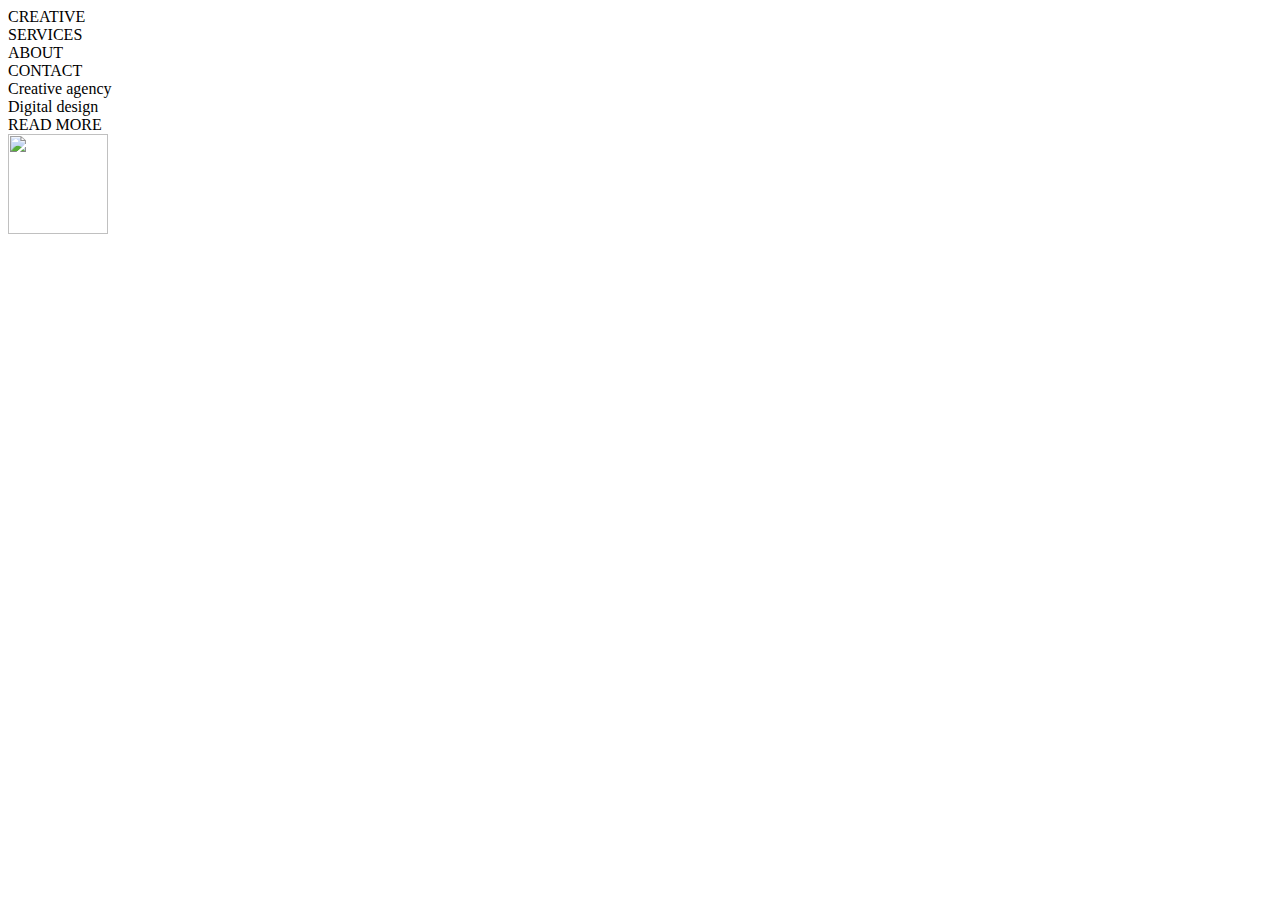
==== Creative Agency Digital Design/index.html @ 55254472 "Part one Almost Done" ====
<!DOCTYPE html>
<html lang="en">
<head>
    <meta charset="UTF-8">
    <meta name="viewport" content="width=device-width, initial-scale=1.0">
    <title>Creative Agency Digital Design</title>
    <link rel="stylesheet" type="text/css" href="fonts/fonts.css" />
    <link href="https://fonts.googleapis.com/css2?family=Montserrat&display=swap" rel="stylesheet">
    <link rel="stylesheet" type="text/css" href="css/style.css">
</head>
<body>
    <div class="main-container-1">
        <div class="main-nav">
            <div class="nav-logo">
                CREATIVE
            </div>
    
            <div class="nav-bar">
                <li class="nav-link">SERVICES</li>
                <li class="nav-link">ABOUT</li>
                <li class="nav-link">CONTACT</li>
            </div>
        </div>

        <div class="main-container-1-section">
            <div class="main-container-1-section-left">
                <div class="creative-agency">
                    Creative agency
                </div>
                <div class="digital-design">
                    Digital design
                </div>
                <div class="bg">
                    <div class="read-more">
                        READ MORE
                    </div>
                </div>
            </div>

            <div class="main-container-1-section-right">
                <img src="images/hero.jpg" alt="" style="width: 100px; height: 100px;">
            </div>
        </div> 
    </div>
</body>
</html>
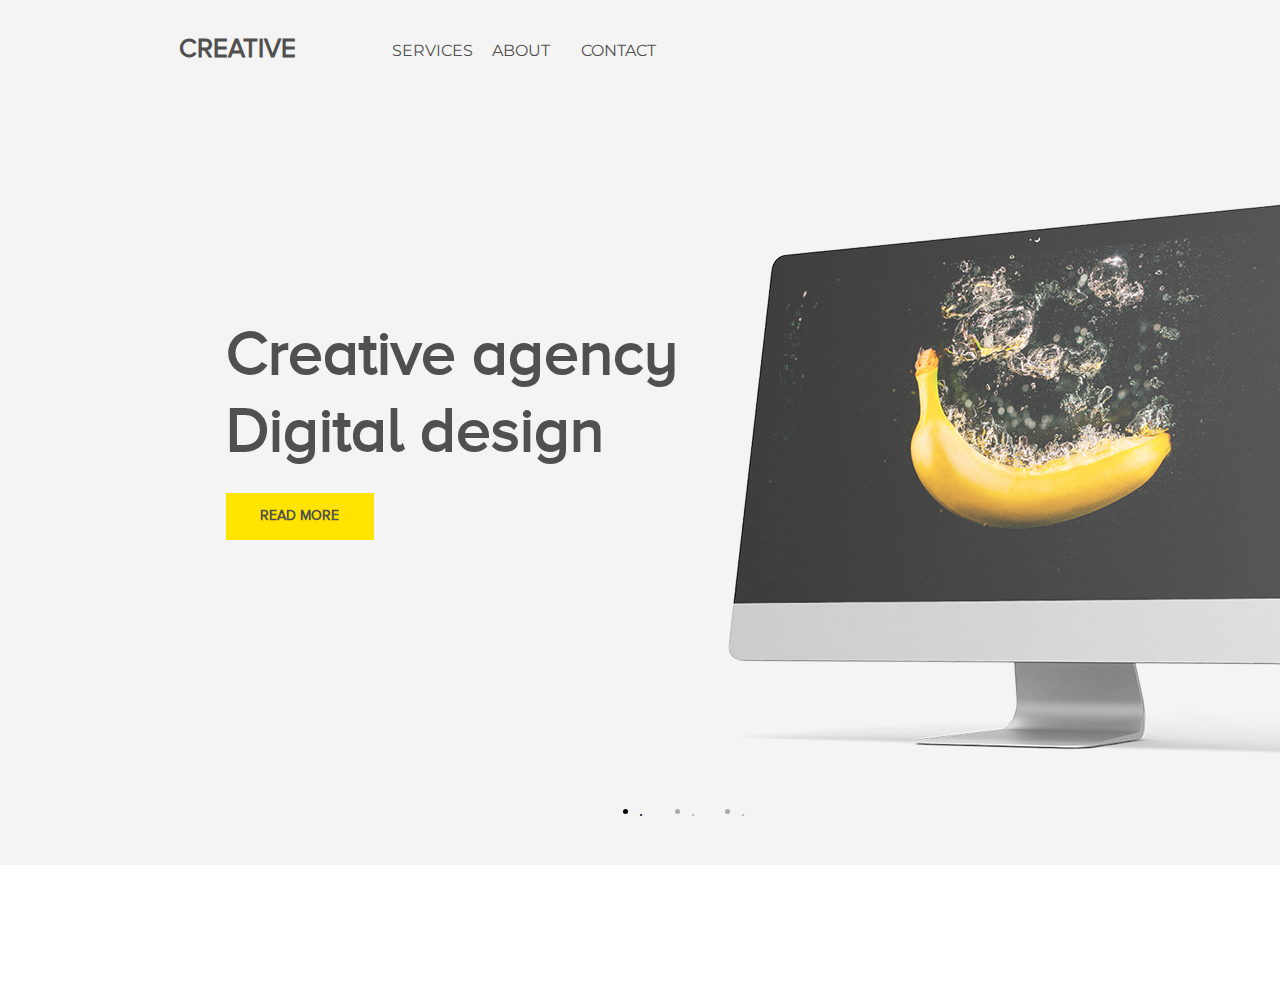
==== commit a09f217f: "Part one complete" ====
--- a/Creative Agency Digital Design/index.html
+++ b/Creative Agency Digital Design/index.html
@@ -35,10 +35,11 @@
                         READ MORE
                     </div>
                 </div>
-            </div>
-
-            <div class="main-container-1-section-right">
-                <img src="images/hero.jpg" alt="" style="width: 100px; height: 100px;">
+                <div class="dots">
+                    <li class="dot-orig">.</li>
+                    <li class="dot-2">.</li>
+                    <li class="dot-3">.</li>
+                </div>
             </div>
         </div> 
     </div>
--- a/Creative Agency Digital Design/fonts/fonts.css
+++ b/Creative Agency Digital Design/fonts/fonts.css
@@ -0,0 +1,88 @@
+/** Proxima Nova **/
+
+
+
+@font-face {
+    font-family: 'proxima_nova_altblack';
+    src: url('Mark Simonson - Proxima Nova Alt Black-webfont.eot');
+    src: url('Mark Simonson - Proxima Nova Alt Black-webfont.eot?#iefix') format('embedded-opentype'),
+         url('Mark Simonson - Proxima Nova Alt Black-webfont.woff2') format('woff2'),
+         url('Mark Simonson - Proxima Nova Alt Black-webfont.woff') format('woff'),
+         url('Mark Simonson - Proxima Nova Alt Black-webfont.ttf') format('truetype'),
+         url('Mark Simonson - Proxima Nova Alt Black-webfont.svg#proxima_nova_altblack') format('svg');
+    font-weight: normal;
+    font-style: normal;
+
+}
+
+@font-face {
+    font-family: 'proxima_nova_altbold';
+    src: url('Mark Simonson - Proxima Nova Alt Bold-webfont.eot');
+    src: url('Mark Simonson - Proxima Nova Alt Bold-webfont.eot?#iefix') format('embedded-opentype'),
+         url('Mark Simonson - Proxima Nova Alt Bold-webfont.woff2') format('woff2'),
+         url('Mark Simonson - Proxima Nova Alt Bold-webfont.woff') format('woff'),
+         url('Mark Simonson - Proxima Nova Alt Bold-webfont.ttf') format('truetype'),
+         url('Mark Simonson - Proxima Nova Alt Bold-webfont.svg#proxima_nova_altbold') format('svg');
+    font-weight: normal;
+    font-style: normal;
+
+}
+
+@font-face {
+    font-family: 'Proxima Nova';
+    src: url('Mark Simonson - Proxima Nova Alt Regular-webfont.eot');
+    src: url('Mark Simonson - Proxima Nova Alt Regular-webfont.eot?#iefix') format('embedded-opentype'),
+         url('Mark Simonson - Proxima Nova Alt Regular-webfont.woff2') format('woff2'),
+         url('Mark Simonson - Proxima Nova Alt Regular-webfont.woff') format('woff'),
+         url('Mark Simonson - Proxima Nova Alt Regular-webfont.ttf') format('truetype'),
+         url('Mark Simonson - Proxima Nova Alt Regular-webfont.svg#proxima_nova_altregular') format('svg');
+    font-weight: normal;
+    font-style: normal;
+
+}
+
+/* Generated by Font Squirrel (http://www.fontsquirrel.com) on April 4, 2015 */
+
+
+
+@font-face {
+    font-family: 'proxima_nova_scosfthin';
+    src: url('Mark Simonson - Proxima Nova ScOsf Thin-webfont.eot');
+    src: url('Mark Simonson - Proxima Nova ScOsf Thin-webfont.eot?#iefix') format('embedded-opentype'),
+         url('Mark Simonson - Proxima Nova ScOsf Thin-webfont.woff2') format('woff2'),
+         url('Mark Simonson - Proxima Nova ScOsf Thin-webfont.woff') format('woff'),
+         url('Mark Simonson - Proxima Nova ScOsf Thin-webfont.ttf') format('truetype'),
+         url('Mark Simonson - Proxima Nova ScOsf Thin-webfont.svg#proxima_nova_scosfthin') format('svg');
+    font-weight: normal;
+    font-style: normal;
+
+}
+
+
+
+
+@font-face {
+    font-family: 'proxima_nova_ltsemibold';
+    src: url('Mark Simonson - Proxima Nova Semibold-webfont.eot');
+    src: url('Mark Simonson - Proxima Nova Semibold-webfont.eot?#iefix') format('embedded-opentype'),
+         url('Mark Simonson - Proxima Nova Semibold-webfont.woff2') format('woff2'),
+         url('Mark Simonson - Proxima Nova Semibold-webfont.woff') format('woff'),
+         url('Mark Simonson - Proxima Nova Semibold-webfont.ttf') format('truetype'),
+         url('Mark Simonson - Proxima Nova Semibold-webfont.svg#proxima_nova_ltsemibold') format('svg');
+    font-weight: normal;
+    font-style: normal;
+
+}
+
+@font-face {
+    font-family: 'proxima_nova_ltthin';
+    src: url('Mark Simonson - Proxima Nova Thin-webfont.eot');
+    src: url('Mark Simonson - Proxima Nova Thin-webfont.eot?#iefix') format('embedded-opentype'),
+         url('Mark Simonson - Proxima Nova Thin-webfont.woff2') format('woff2'),
+         url('Mark Simonson - Proxima Nova Thin-webfont.woff') format('woff'),
+         url('Mark Simonson - Proxima Nova Thin-webfont.ttf') format('truetype'),
+         url('Mark Simonson - Proxima Nova Thin-webfont.svg#proxima_nova_ltthin') format('svg');
+    font-weight: normal;
+    font-style: normal;
+
+}
--- a/Creative Agency Digital Design/css/style.css
+++ b/Creative Agency Digital Design/css/style.css
@@ -0,0 +1,148 @@
+* {
+  box-sizing: border-box;
+  margin: 0;
+  padding: 0;
+}
+
+.main-container-1 {
+  width: 100%;
+  height: 865px;
+  background-color: #f4f4f4;
+  margin: 0 0 118px;
+  padding: 34px 169px 48px 179px;
+  background-image: url(../images/hero.jpg);
+  background-repeat: no-repeat;
+}
+
+/* NAV-BAR CONTENT */
+.main-nav {
+  width: 100%;
+  height: 100px;
+  display: flex;
+}
+
+.nav-logo {
+  margin: 0 95px 146px 0;
+  font-size: 26px;
+  font-weight: bold;
+  font-stretch: normal;
+  font-style: normal;
+  line-height: 1.15;
+  letter-spacing: normal;
+  text-align: center;
+  color: #505050;
+  font-family: "Proxima Nova", Georgia, sans-serif;
+  font-weight: bold;
+}
+
+.nav-bar {
+  display: flex;
+  justify-content: space-between;
+  width: 20%;
+  list-style-type: none;
+}
+
+.nav-link {
+  width: 69px;
+  height: 10px;
+  margin: 0 30px 150px 1px;
+  font-size: 16px;
+  font-weight: normal;
+  font-stretch: normal;
+  font-style: normal;
+  line-height: 2.14;
+  letter-spacing: normal;
+  text-align: left;
+  color: #505050;
+  font-family: "Montserrat", sans-serif;
+}
+/* MAIN-SECTION-1-PART-2 */
+.main-container-1-section {
+  width: 100%;
+  height: 500px;
+  display: flex;
+  justify-content: space-between;
+}
+
+.main-container-1-section-left {
+  margin-top: 3%;
+  display: flex;
+  flex-direction: column;
+  justify-content: center;
+  width: 550px;
+  height: 500px;
+  margin-left: 5%;
+}
+
+.creative-agency {
+  font-family: "Proxima Nova", Georgia, sans-serif;
+  font-size: 62px;
+  font-weight: bold;
+  font-stretch: normal;
+  font-style: normal;
+  line-height: 0.48;
+  letter-spacing: normal;
+  text-align: left;
+  color: #505050;
+  margin-top: 10%;
+}
+
+.digital-design {
+  font-family: "Proxima Nova", Georgia, sans-serif;
+  font-size: 62px;
+  font-weight: bold;
+  font-stretch: normal;
+  font-style: normal;
+  line-height: 2;
+  letter-spacing: normal;
+  text-align: left;
+  color: #505050;
+}
+
+.bg {
+  width: 148px;
+  height: 47px;
+  background-color: #ffe400;
+  display: flex;
+  align-items: center;
+  justify-content: center;
+}
+
+.read-more {
+  font-family: "Proxima Nova", Georgia, sans-serif;
+  font-size: 14px;
+  font-weight: bold;
+  font-stretch: normal;
+  font-style: normal;
+  line-height: 2.14;
+  letter-spacing: normal;
+  text-align: left;
+  color: #505050;
+}
+
+.dots {
+  margin: auto;
+  position: absolute;
+  bottom: 10%;
+  left: 45%;
+  display: flex;
+}
+.dot-orig {
+  width: 8px;
+  height: 8px;
+  margin: 54px 22px 0 63px;
+}
+
+.dot-2 {
+  width: 8px;
+  height: 8px;
+  margin: 54px 21px 0 22px;
+  opacity: 0.3;
+}
+
+.dot-3 {
+  width: 8px;
+  height: 8px;
+  margin: 54px 598px 0 21px;
+  opacity: 0.3;
+}
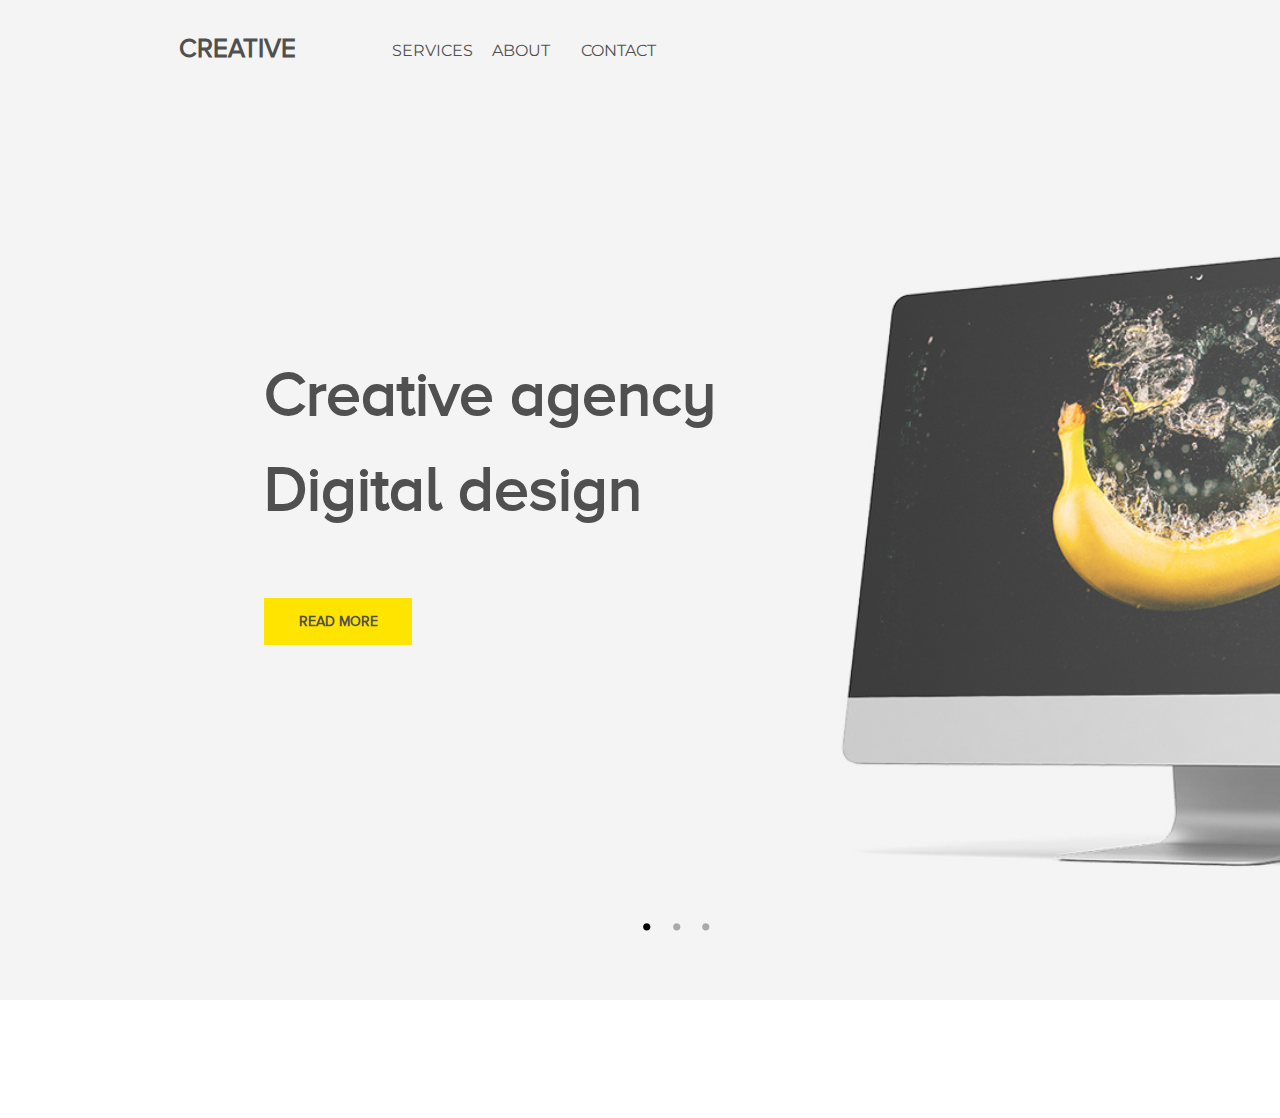
==== commit 5962f8ef: "Part One Final" ====
--- a/Creative Agency Digital Design/index.html
+++ b/Creative Agency Digital Design/index.html
@@ -43,5 +43,8 @@
             </div>
         </div> 
     </div>
+    <div class="container-2">
+
+    </div>
 </body>
 </html>--- a/Creative Agency Digital Design/css/style.css
+++ b/Creative Agency Digital Design/css/style.css
@@ -6,12 +6,12 @@
 
 .main-container-1 {
   width: 100%;
-  height: 865px;
-  background-color: #f4f4f4;
+  height: 1000px;
   margin: 0 0 118px;
   padding: 34px 169px 48px 179px;
   background-image: url(../images/hero.jpg);
   background-repeat: no-repeat;
+  background-size: cover;
 }
 
 /* NAV-BAR CONTENT */
@@ -65,43 +65,45 @@
 }
 
 .main-container-1-section-left {
-  margin-top: 3%;
   display: flex;
   flex-direction: column;
   justify-content: center;
   width: 550px;
   height: 500px;
-  margin-left: 5%;
+  margin-left: 2%;
+  margin-top: 8%;
 }
 
 .creative-agency {
+  margin: 317px 25px 13px 66px;
   font-family: "Proxima Nova", Georgia, sans-serif;
   font-size: 62px;
   font-weight: bold;
   font-stretch: normal;
   font-style: normal;
-  line-height: 0.48;
   letter-spacing: normal;
   text-align: left;
   color: #505050;
-  margin-top: 10%;
 }
 
 .digital-design {
+  margin: 13px 99px 37px 66px;
   font-family: "Proxima Nova", Georgia, sans-serif;
   font-size: 62px;
   font-weight: bold;
   font-stretch: normal;
   font-style: normal;
-  line-height: 2;
   letter-spacing: normal;
   text-align: left;
   color: #505050;
 }
 
 .bg {
+  cursor: pointer;
   width: 148px;
   height: 47px;
+  margin: 37px 1px 230px 66px;
+  padding: 19px 34px 18px 35px;
   background-color: #ffe400;
   display: flex;
   align-items: center;
@@ -114,7 +116,6 @@
   font-weight: bold;
   font-stretch: normal;
   font-style: normal;
-  line-height: 2.14;
   letter-spacing: normal;
   text-align: left;
   color: #505050;
@@ -123,21 +124,24 @@
 .dots {
   margin: auto;
   position: absolute;
-  bottom: 10%;
+  bottom: 2%;
   left: 45%;
   display: flex;
+  list-style-type: none;
 }
 .dot-orig {
   width: 8px;
   height: 8px;
-  margin: 54px 22px 0 63px;
+  margin: 54px 0 0 63px;
+  font-size: 62px;
 }
 
 .dot-2 {
   width: 8px;
   height: 8px;
-  margin: 54px 21px 0 22px;
+  margin: 54px 0px 0 22px;
   opacity: 0.3;
+  font-size: 62px;
 }
 
 .dot-3 {
@@ -145,4 +149,6 @@
   height: 8px;
   margin: 54px 598px 0 21px;
   opacity: 0.3;
+  font-size: 62px;
 }
+/* SECTION PART 2 */
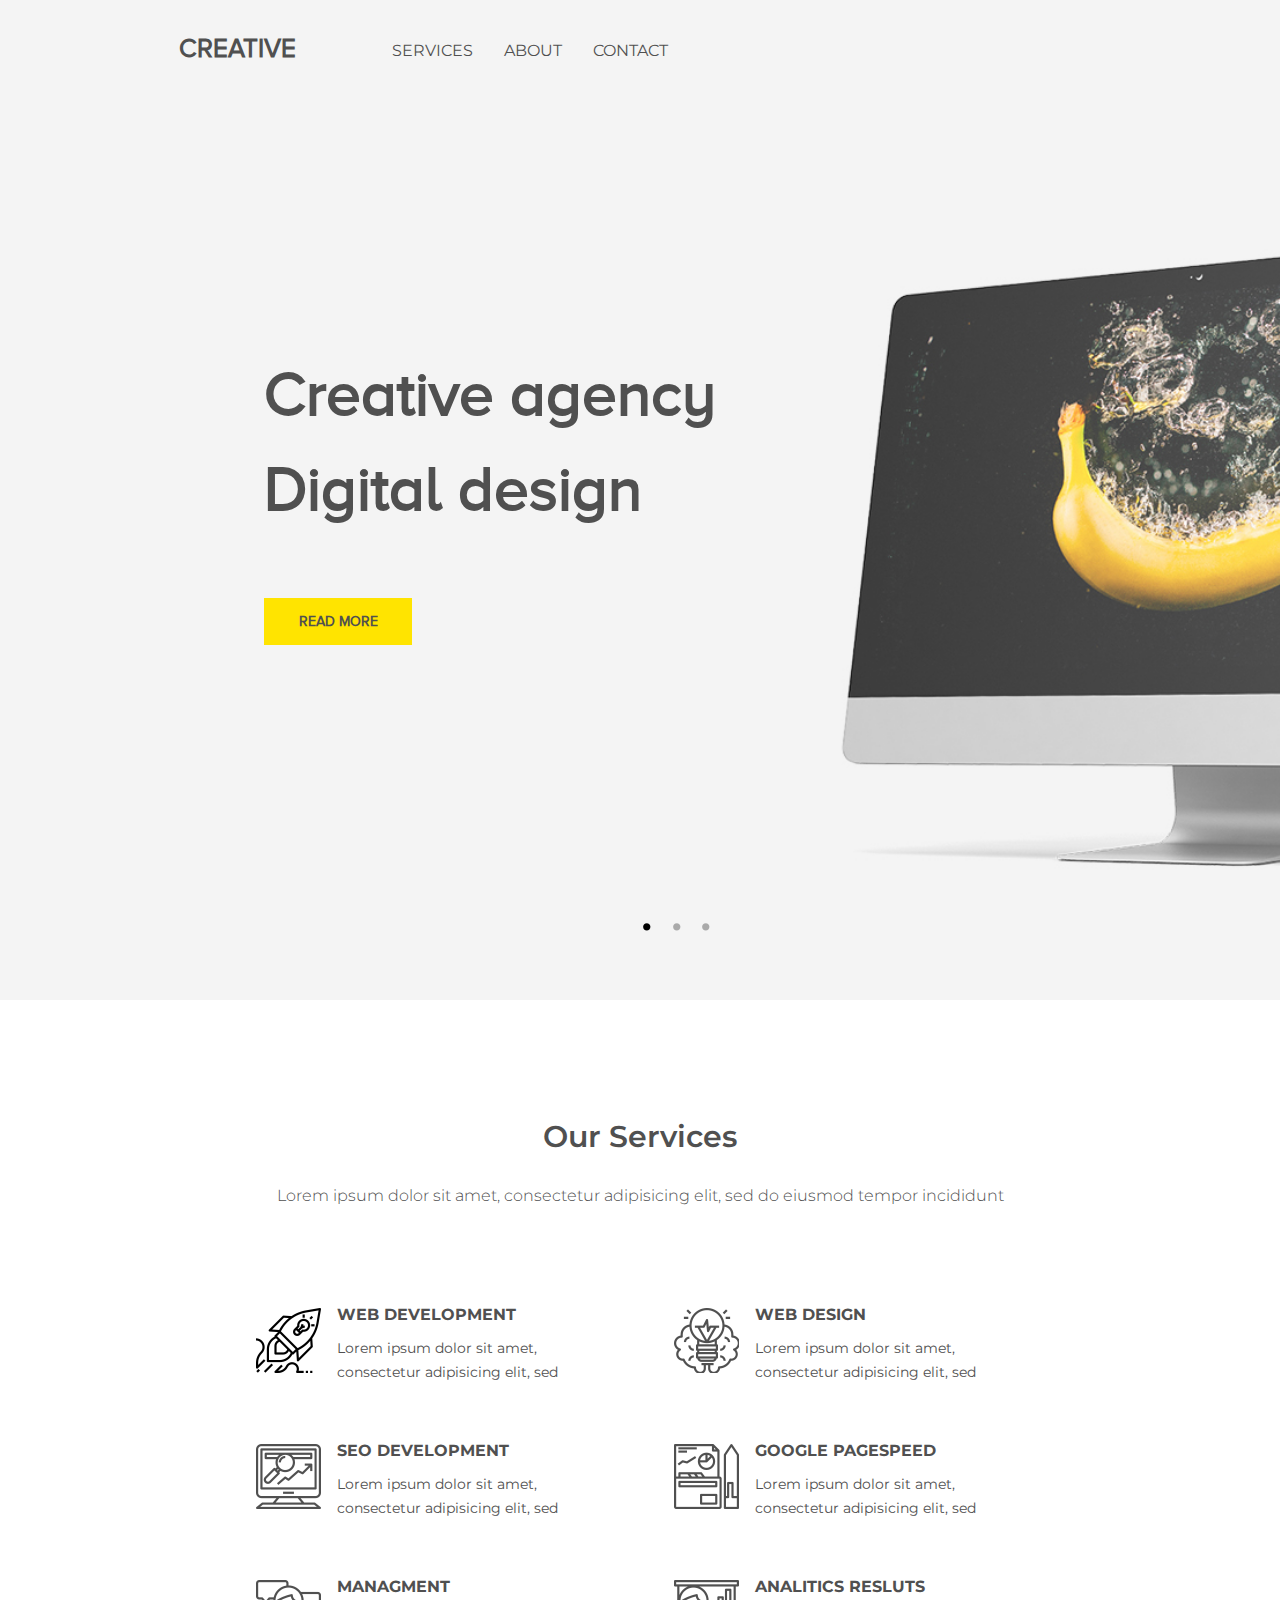
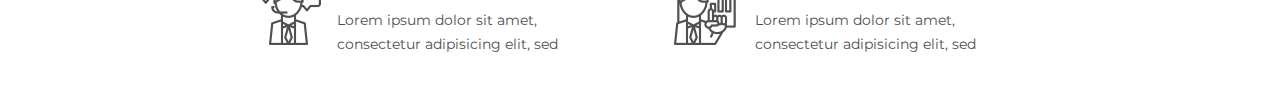
==== commit 01100eb1: "Services Completed" ====
--- a/Creative Agency Digital Design/index.html
+++ b/Creative Agency Digital Design/index.html
@@ -44,7 +44,69 @@
         </div> 
     </div>
     <div class="container-2">
+        <div class="container-2-header">
+            Our Services
+        </div>
+        <div class="container-2-header-content">
+            Lorem ipsum dolor sit amet, consectetur adipisicing elit, sed do eiusmod tempor incididunt
+        </div>
 
+        <div class="container-2-services">
+            <div class="container-2-services-icon">
+                <img src="images/shape1.png" alt="shape 1" class="shape">
+                <div class="main-header">
+                    WEB DEVELOPMENT
+                </div>
+                <div class="main-header-text">
+                    Lorem ipsum dolor sit amet, consectetur adipisicing elit, sed 
+                </div>
+            </div>
+            <div class="container-2-services-icon">
+                <img src="images/shape2.png" alt="shape 2" class="shape">
+                <div class="main-header">
+                    WEB DESIGN
+                </div>
+                <div class="main-header-text">
+                    Lorem ipsum dolor sit amet, consectetur adipisicing elit, sed 
+                </div>
+            </div>
+            <div class="container-2-services-icon">
+                <img src="images/shape3.png" alt="shape 3" class="shape">
+                <div class="main-header">
+                    SEO DEVELOPMENT
+                </div>
+                <div class="main-header-text">
+                    Lorem ipsum dolor sit amet, consectetur adipisicing elit, sed 
+                </div>
+            </div>
+            <div class="container-2-services-icon">
+                <img src="images/shape4.png" alt="shape 4" class="shape">
+                <div class="main-header">
+                    GOOGLE PAGESPEED
+                </div>
+                <div class="main-header-text">
+                    Lorem ipsum dolor sit amet, consectetur adipisicing elit, sed 
+                </div>
+            </div>
+            <div class="container-2-services-icon">
+                <img src="images/shape5.png" alt="shape 5" class="shape">
+                <div class="main-header">
+                    MANAGMENT
+                </div>
+                <div class="main-header-text">
+                    Lorem ipsum dolor sit amet, consectetur adipisicing elit, sed 
+                </div>
+            </div>
+            <div class="container-2-services-icon">
+                <img src="images/shape6.png" alt="shape 6" class="shape">
+                <div class="main-header">
+                    ANALITICS RESLUTS
+                </div>
+                <div class="main-header-text">
+                    Lorem ipsum dolor sit amet, consectetur adipisicing elit, sed 
+                </div>
+            </div>
+        </div>
     </div>
 </body>
 </html>--- a/Creative Agency Digital Design/css/style.css
+++ b/Creative Agency Digital Design/css/style.css
@@ -43,8 +43,6 @@
 }
 
 .nav-link {
-  width: 69px;
-  height: 10px;
   margin: 0 30px 150px 1px;
   font-size: 16px;
   font-weight: normal;
@@ -152,3 +150,78 @@
   font-size: 62px;
 }
 /* SECTION PART 2 */
+.container-2 {
+  width: 100%;
+  height: auto;
+}
+
+.container-2-header {
+  font-family: "Montserrat", sans-serif;
+  font-size: 30px;
+  font-weight: 600;
+  font-stretch: normal;
+  font-style: normal;
+  letter-spacing: normal;
+  text-align: center;
+  color: #505050;
+}
+
+.container-2-header-content {
+  margin: 29px 0 95px 0;
+  font-family: "Montserrat", sans-serif;
+  font-size: 16px;
+  font-weight: 300;
+  font-stretch: normal;
+  font-style: normal;
+  line-height: 1.5;
+  letter-spacing: normal;
+  text-align: center;
+  color: #505050;
+}
+
+.container-2-services {
+  width: 60%;
+  height: auto;
+  display: flex;
+  flex-wrap: wrap;
+  justify-content: space-between;
+  margin: auto;
+}
+
+.container-2-services-icon {
+  width: 350px;
+  height: auto;
+}
+
+.shape {
+  width: 65px;
+  height: 65px;
+  margin: 5px 16px 66px 0;
+  float: left;
+}
+
+.main-header {
+  margin: 0 50px 0 0;
+  font-family: "Montserrat", sans-serif;
+  font-size: 16px;
+  font-weight: bold;
+  font-stretch: normal;
+  font-style: normal;
+  line-height: 1.5;
+  letter-spacing: normal;
+  text-align: left;
+  color: #505050;
+}
+
+.main-header-text {
+  margin: 10px 0 0 0;
+  font-family: "Montserrat", sans-serif;
+  font-size: 14px;
+  font-weight: normal;
+  font-stretch: normal;
+  font-style: normal;
+  line-height: 1.71;
+  letter-spacing: normal;
+  text-align: left;
+  color: #505050;
+}
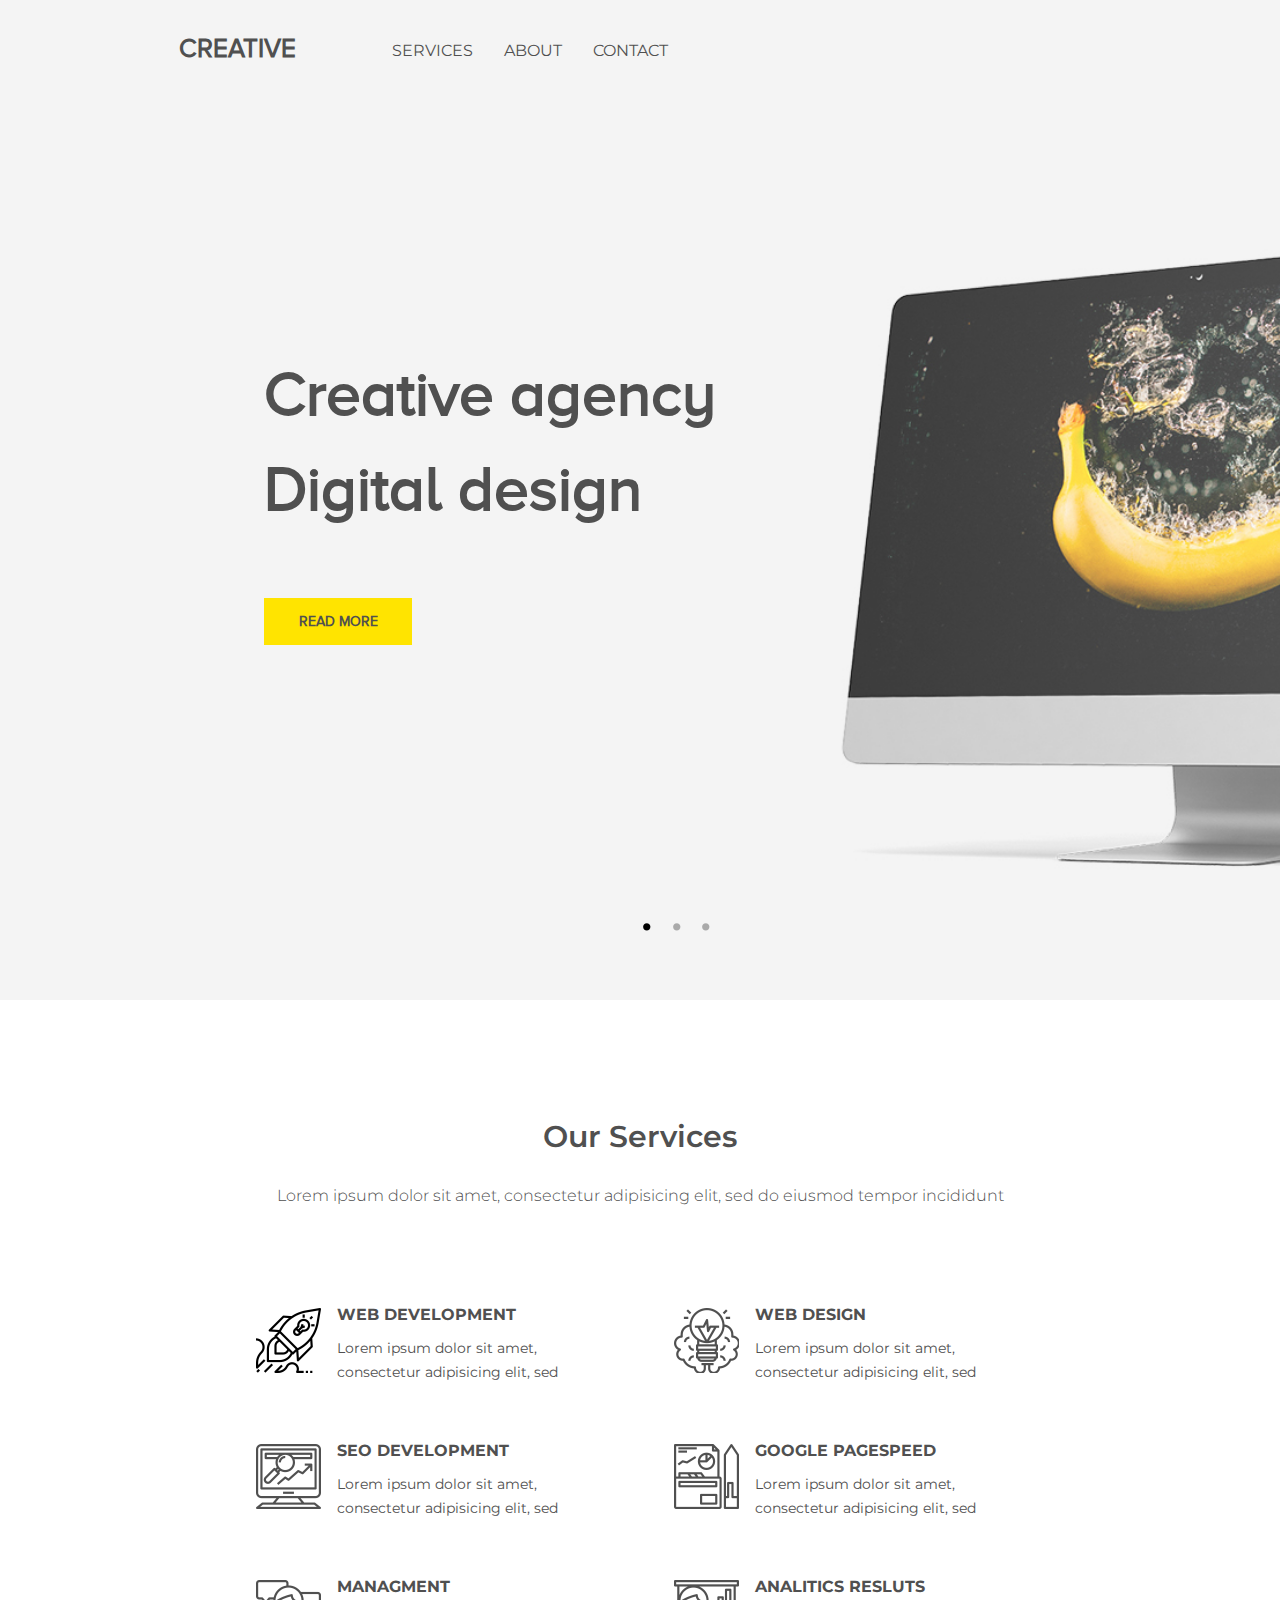
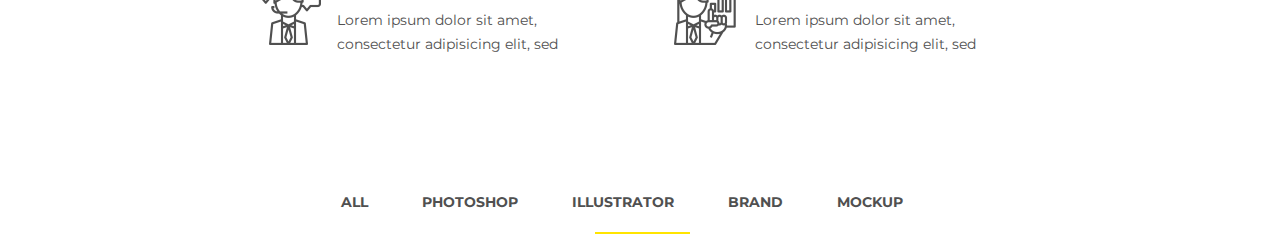
==== commit 35675a83: "Container 2 Border Added" ====
--- a/Creative Agency Digital Design/index.html
+++ b/Creative Agency Digital Design/index.html
@@ -107,6 +107,25 @@
                 </div>
             </div>
         </div>
+
+        <div class="container-2-items">
+            <div class="container-2-item">
+                ALL
+            </div>
+            <div class="container-2-item">
+                PHOTOSHOP
+            </div>
+            <div class="container-2-item">
+                ILLUSTRATOR
+            </div>
+            <div class="container-2-item">
+                BRAND
+            </div>
+            <div class="container-2-item">
+                MOCKUP
+            </div>
+        </div>
+        <div class="container-2-border"></div>
     </div>
 </body>
 </html>--- a/Creative Agency Digital Design/css/style.css
+++ b/Creative Agency Digital Design/css/style.css
@@ -225,3 +225,30 @@
   text-align: left;
   color: #505050;
 }
+
+.container-2-items {
+  width: 100%;
+  height: auto;
+  display: flex;
+  justify-content: center;
+}
+
+.container-2-item {
+  margin: 80px 45px 17px 9px;
+  font-family: "Montserrat", sans-serif;
+  font-size: 14px;
+  font-weight: bold;
+  font-stretch: normal;
+  font-style: normal;
+  line-height: 1.71;
+  letter-spacing: normal;
+  text-align: left;
+  color: #505050;
+}
+
+.container-2-border {
+  width: 95px;
+  height: 2px;
+  background-color: #ffe400;
+  margin-left: 46.5%;
+}
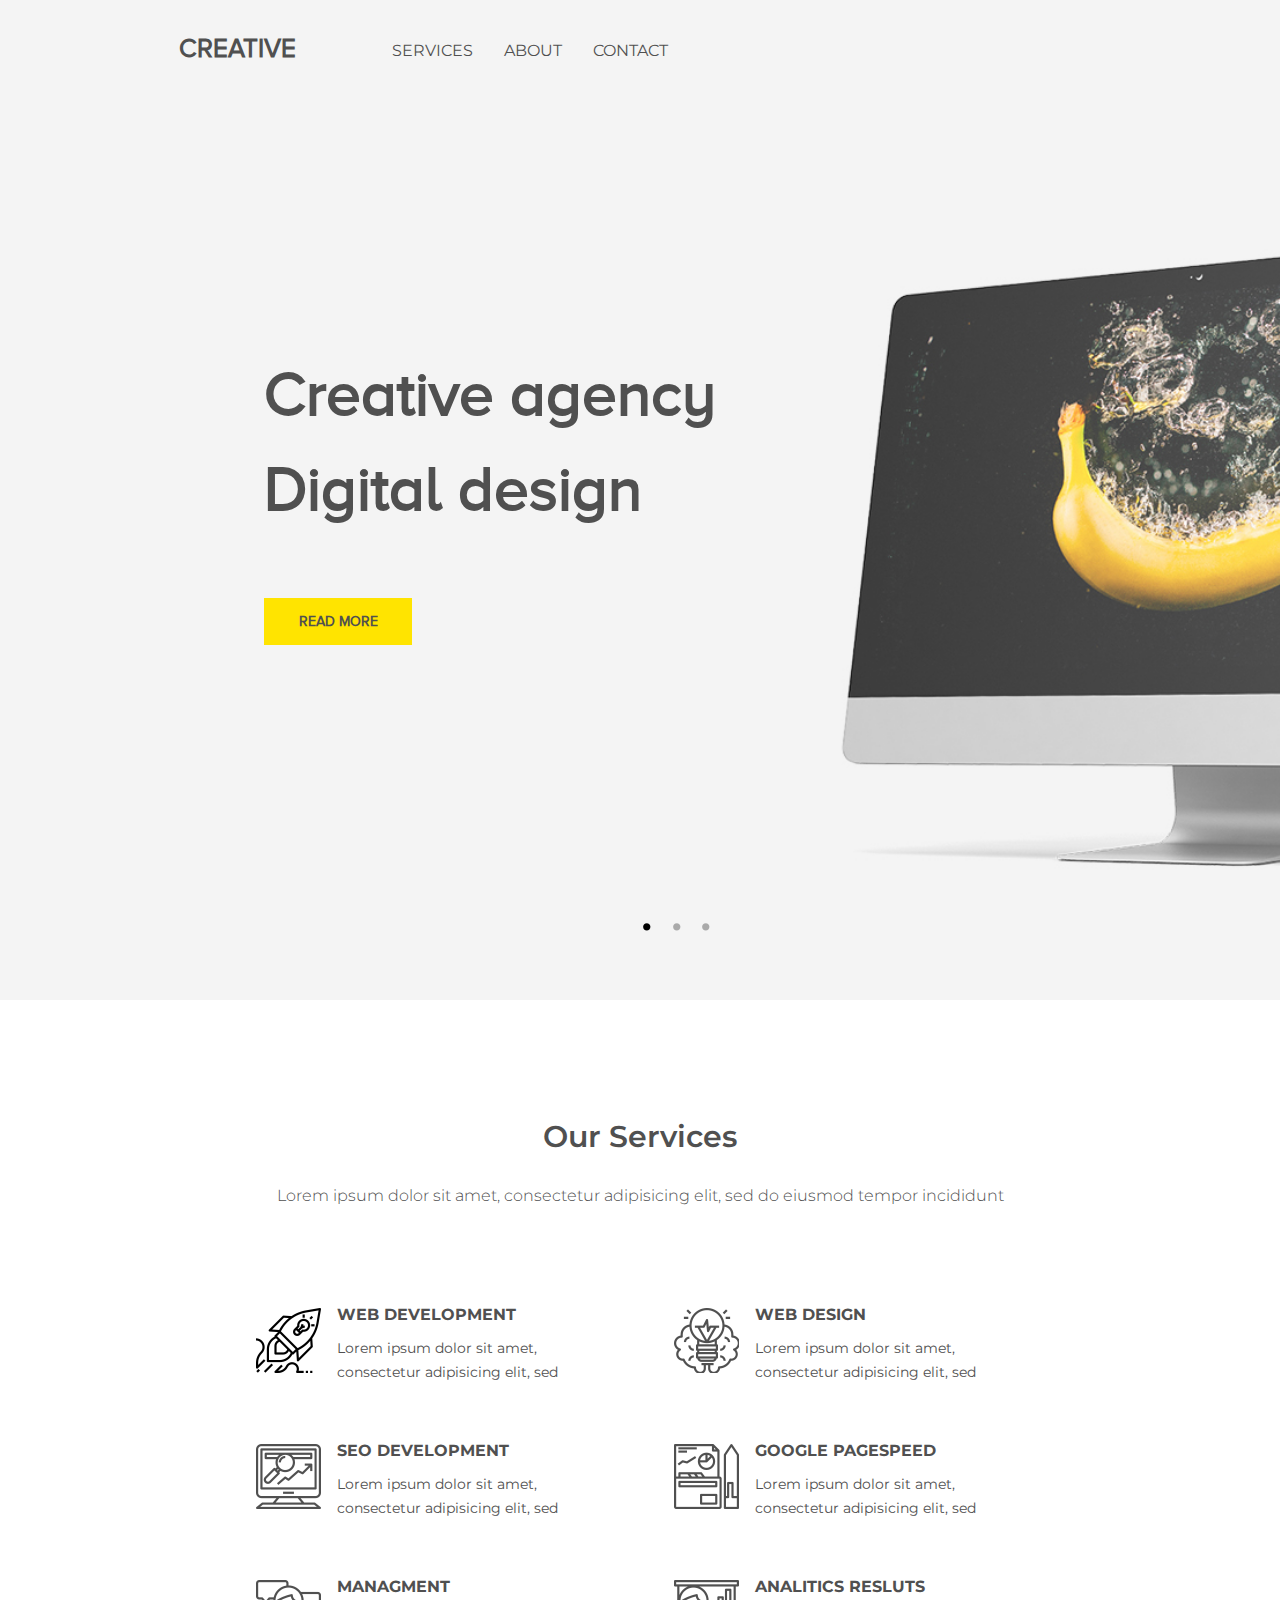
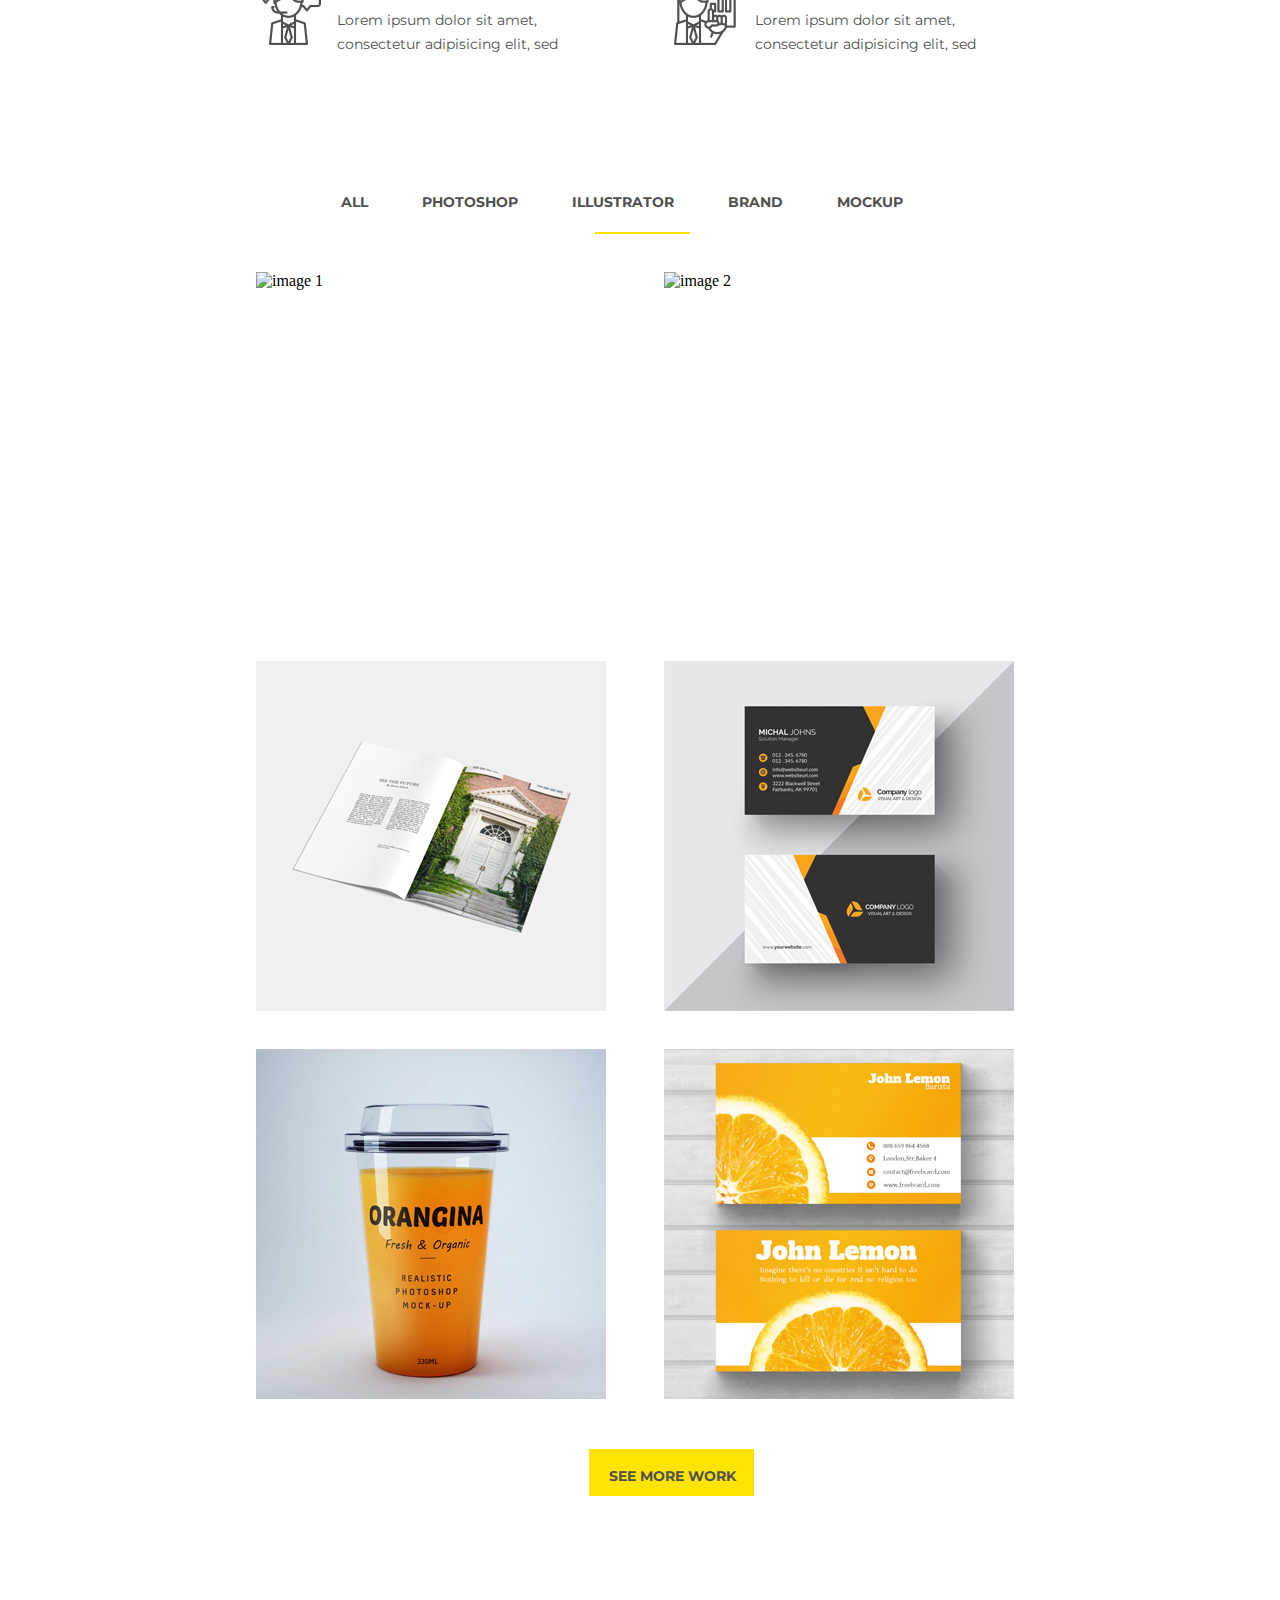
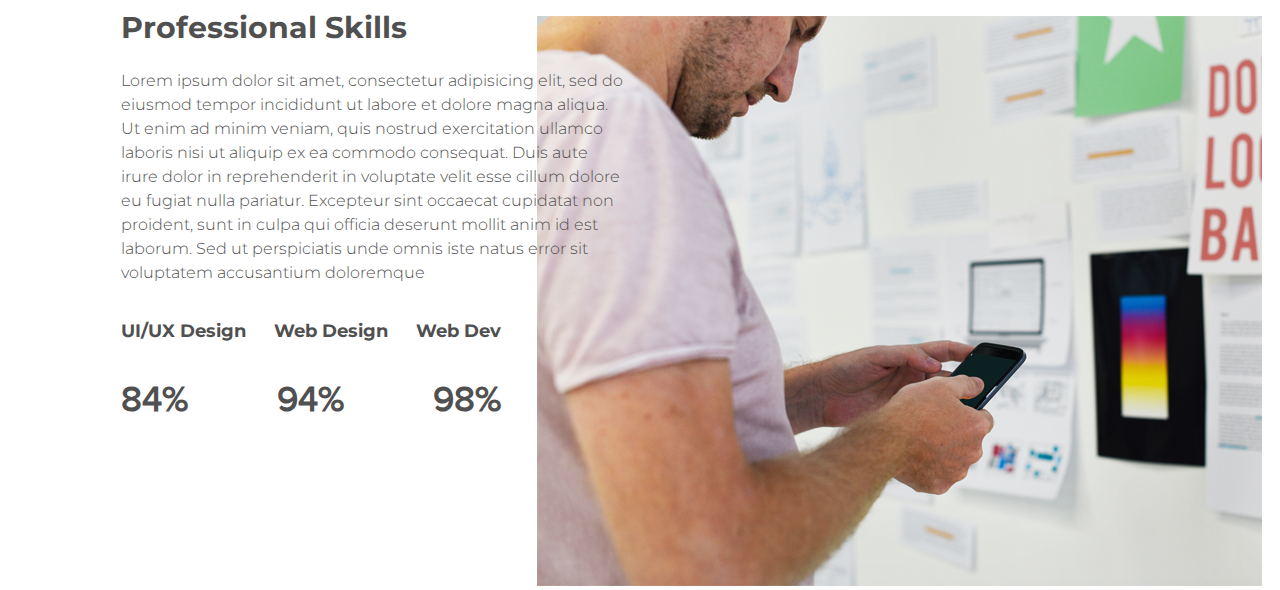
==== commit 3d71e532: "Part 3 and 4 Completed" ====
--- a/Creative Agency Digital Design/index.html
+++ b/Creative Agency Digital Design/index.html
@@ -126,6 +126,46 @@
             </div>
         </div>
         <div class="container-2-border"></div>
+
+        <div class="container-2-images">
+            <img src="images/image1.jpg" alt="image 1" class="container-2-image">
+            <img src="images/image2.jpg" alt="image 2" class="container-2-image">
+            <img src="images/image3.jpg" alt="image 3" class="container-2-image">
+            <img src="images/image4.jpg" alt="image 4" class="container-2-image">
+            <img src="images/image6.jpg" alt="image 6" class="container-2-image">
+            <img src="images/image5.jpg" alt="image 5" class="container-2-image">
+        </div>
+
+        <div class="container-2-bg">
+            <div class="container-2-see-more-work">
+                SEE MORE WORK
+            </div>
+        </div>
+        <div class="container-2-content">
+            <div class="container-2-content-left">
+                <div class="container-2-content-left-title">
+                    Professional Skills
+                </div>
+                <div class="container-2-content-left-text">
+                    Lorem ipsum dolor sit amet, consectetur adipisicing elit, sed do eiusmod tempor incididunt ut labore et dolore magna aliqua. 
+                    Ut enim ad minim veniam, quis nostrud exercitation ullamco laboris nisi ut aliquip ex ea commodo consequat. Duis aute irure 
+                    dolor in reprehenderit in voluptate velit esse cillum dolore eu fugiat nulla pariatur. Excepteur sint occaecat cupidatat non 
+                    proident, sunt in culpa qui officia deserunt mollit anim id est laborum. Sed ut perspiciatis unde omnis iste natus error sit 
+                    voluptatem accusantium doloremque
+                </div>
+                <div class="container-2-content-left-items">
+                    <div class="container-2-content-left-item">UI/UX Design</div>
+                    <div class="container-2-content-left-item">Web Design</div>
+                    <div class="container-2-content-left-item">Web Dev</div>
+                    <div class="container-2-content-left-item-2">84%</div>
+                    <div class="container-2-content-left-item-2">94%</div>
+                    <div class="container-2-content-left-item-2">98%</div>
+                </div>
+            </div>
+            <div class="container-2-content-right">
+                <img src="images/image7.jpg" alt="image 7">
+            </div>
+        </div>
     </div>
 </body>
 </html>--- a/Creative Agency Digital Design/css/style.css
+++ b/Creative Agency Digital Design/css/style.css
@@ -252,3 +252,119 @@
   background-color: #ffe400;
   margin-left: 46.5%;
 }
+
+.container-2-images {
+  margin: auto;
+  width: 60%;
+  height: auto;
+  display: flex;
+  flex-wrap: wrap;
+  justify-content: space-between;
+}
+
+.container-2-image {
+  width: 350px;
+  height: 350px;
+  margin: 5% 10px 0px 0px;
+}
+
+.container-2-bg {
+  width: 165px;
+  height: 47px;
+  margin: 50px 94px 120px 46%;
+  padding: 18px 0px 0px 20px;
+  background-color: #ffe400;
+}
+
+.container-2-see-more-work {
+  width: 135px;
+  height: 12px;
+  font-family: "Montserrat", sans-serif;
+  font-size: 14px;
+  font-weight: bold;
+  font-stretch: normal;
+  font-style: normal;
+  letter-spacing: normal;
+  color: #505050;
+}
+
+.container-2-content {
+  width: 100%;
+  height: auto;
+  display: flex;
+  justify-content: space-evenly;
+}
+
+.container-2-content-left {
+  width: 500px;
+  height: 500px;
+  position: relative;
+  left: 8%;
+}
+
+.container-2-content-left-title {
+  font-family: "Montserrat", sans-serif;
+  font-size: 30px;
+  font-weight: bold;
+  font-stretch: normal;
+  font-style: normal;
+  line-height: 0.8;
+  letter-spacing: normal;
+  text-align: left;
+  color: #505050;
+}
+
+.container-2-content-left-text {
+  width: 505px;
+  height: 208px;
+  margin: 29px 0px 0px 0px;
+  font-family: "Montserrat", sans-serif;
+  font-size: 16px;
+  font-weight: 300;
+  font-stretch: normal;
+  font-style: normal;
+  line-height: 1.5;
+  letter-spacing: normal;
+  text-align: left;
+  color: #505050;
+}
+
+.container-2-content-left-items {
+  width: 380px;
+  height: 150px;
+  display: flex;
+  flex-wrap: wrap;
+  justify-content: space-between;
+}
+
+.container-2-content-left-item {
+  margin: 54px 0 0px 0;
+  font-family: "Montserrat", sans-serif;
+  font-size: 18px;
+  font-weight: bold;
+  font-stretch: normal;
+  font-style: normal;
+  line-height: 0;
+  letter-spacing: normal;
+  text-align: left;
+  color: #505050;
+}
+
+.container-2-content-left-item-2 {
+  margin: 42px 0 0 0;
+  font-family: "Proxima Nova", Georgia, sans-serif;
+  font-size: 36px;
+  font-weight: bold;
+  font-stretch: normal;
+  font-style: normal;
+  line-height: 0.83;
+  letter-spacing: normal;
+  text-align: left;
+  color: #505050;
+}
+
+.container-2-content-right {
+  width: 725px;
+  height: auto;
+  margin-right: 0%;
+}
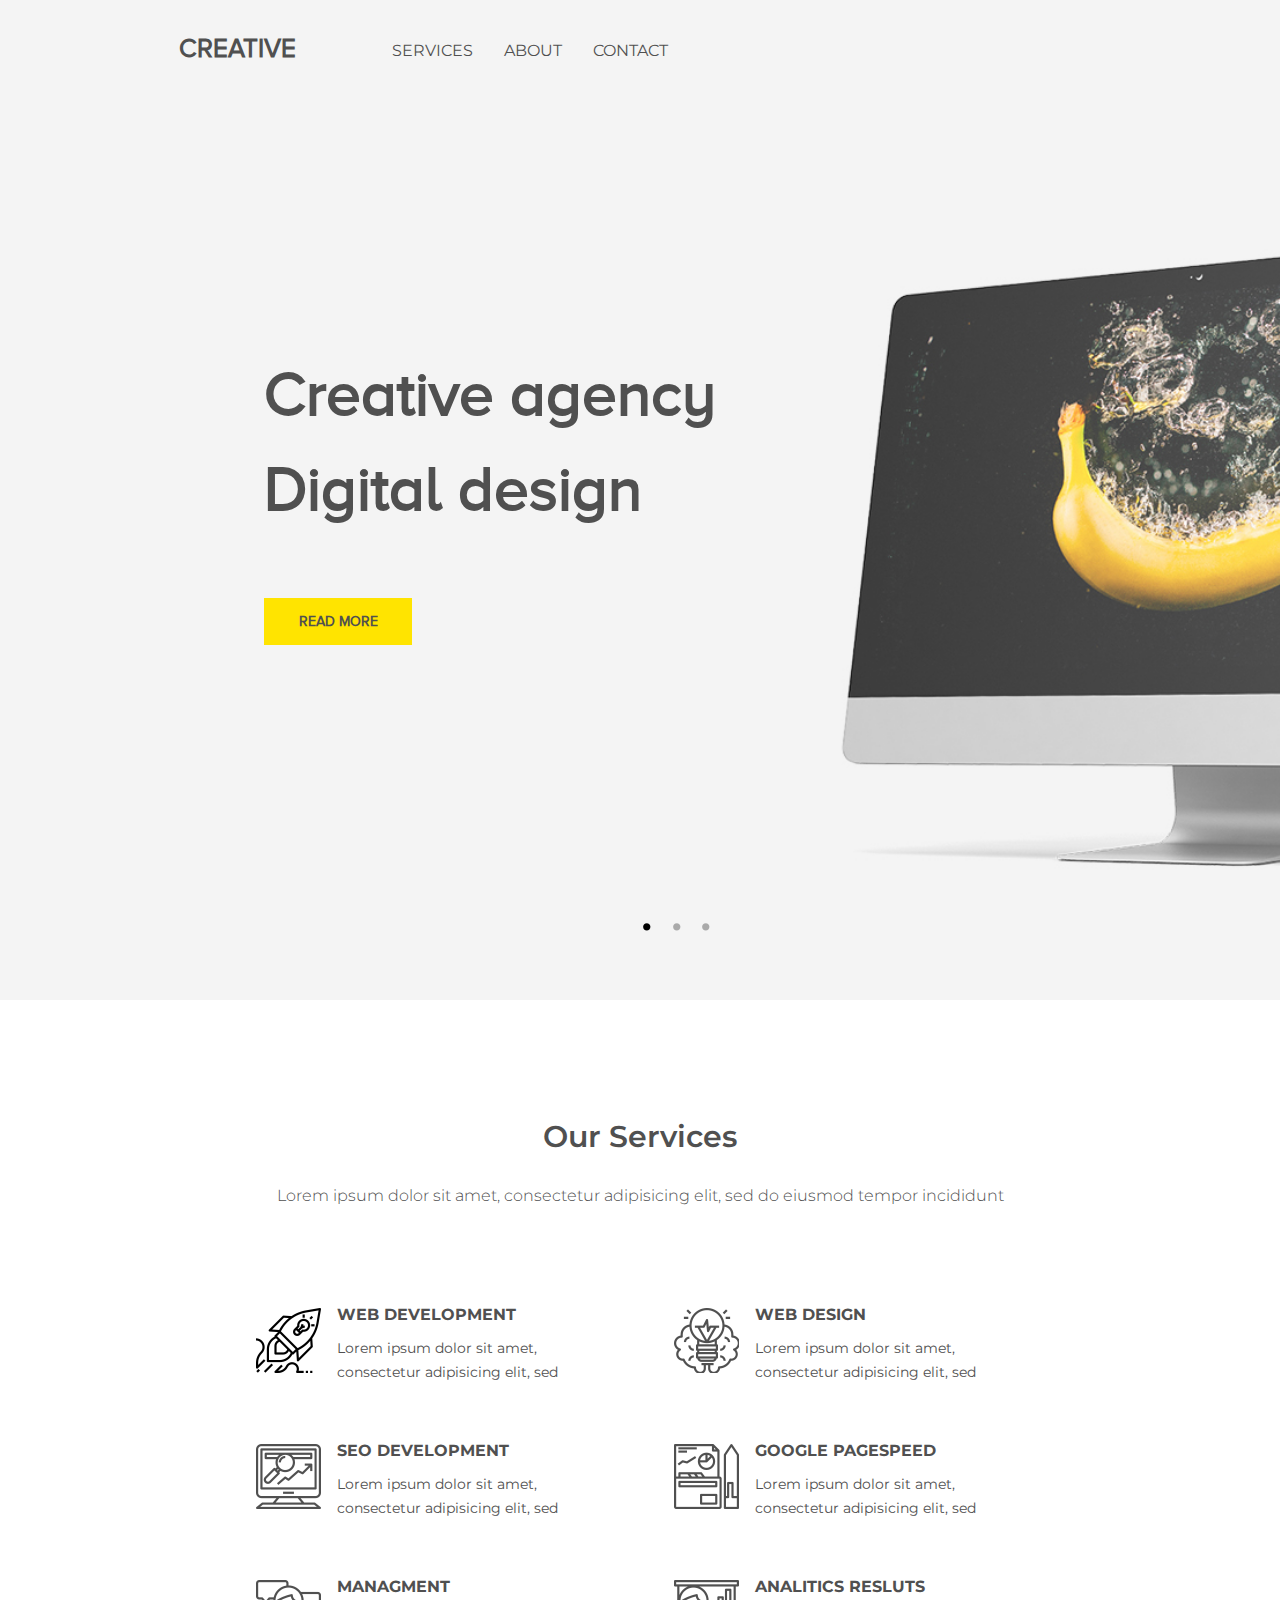
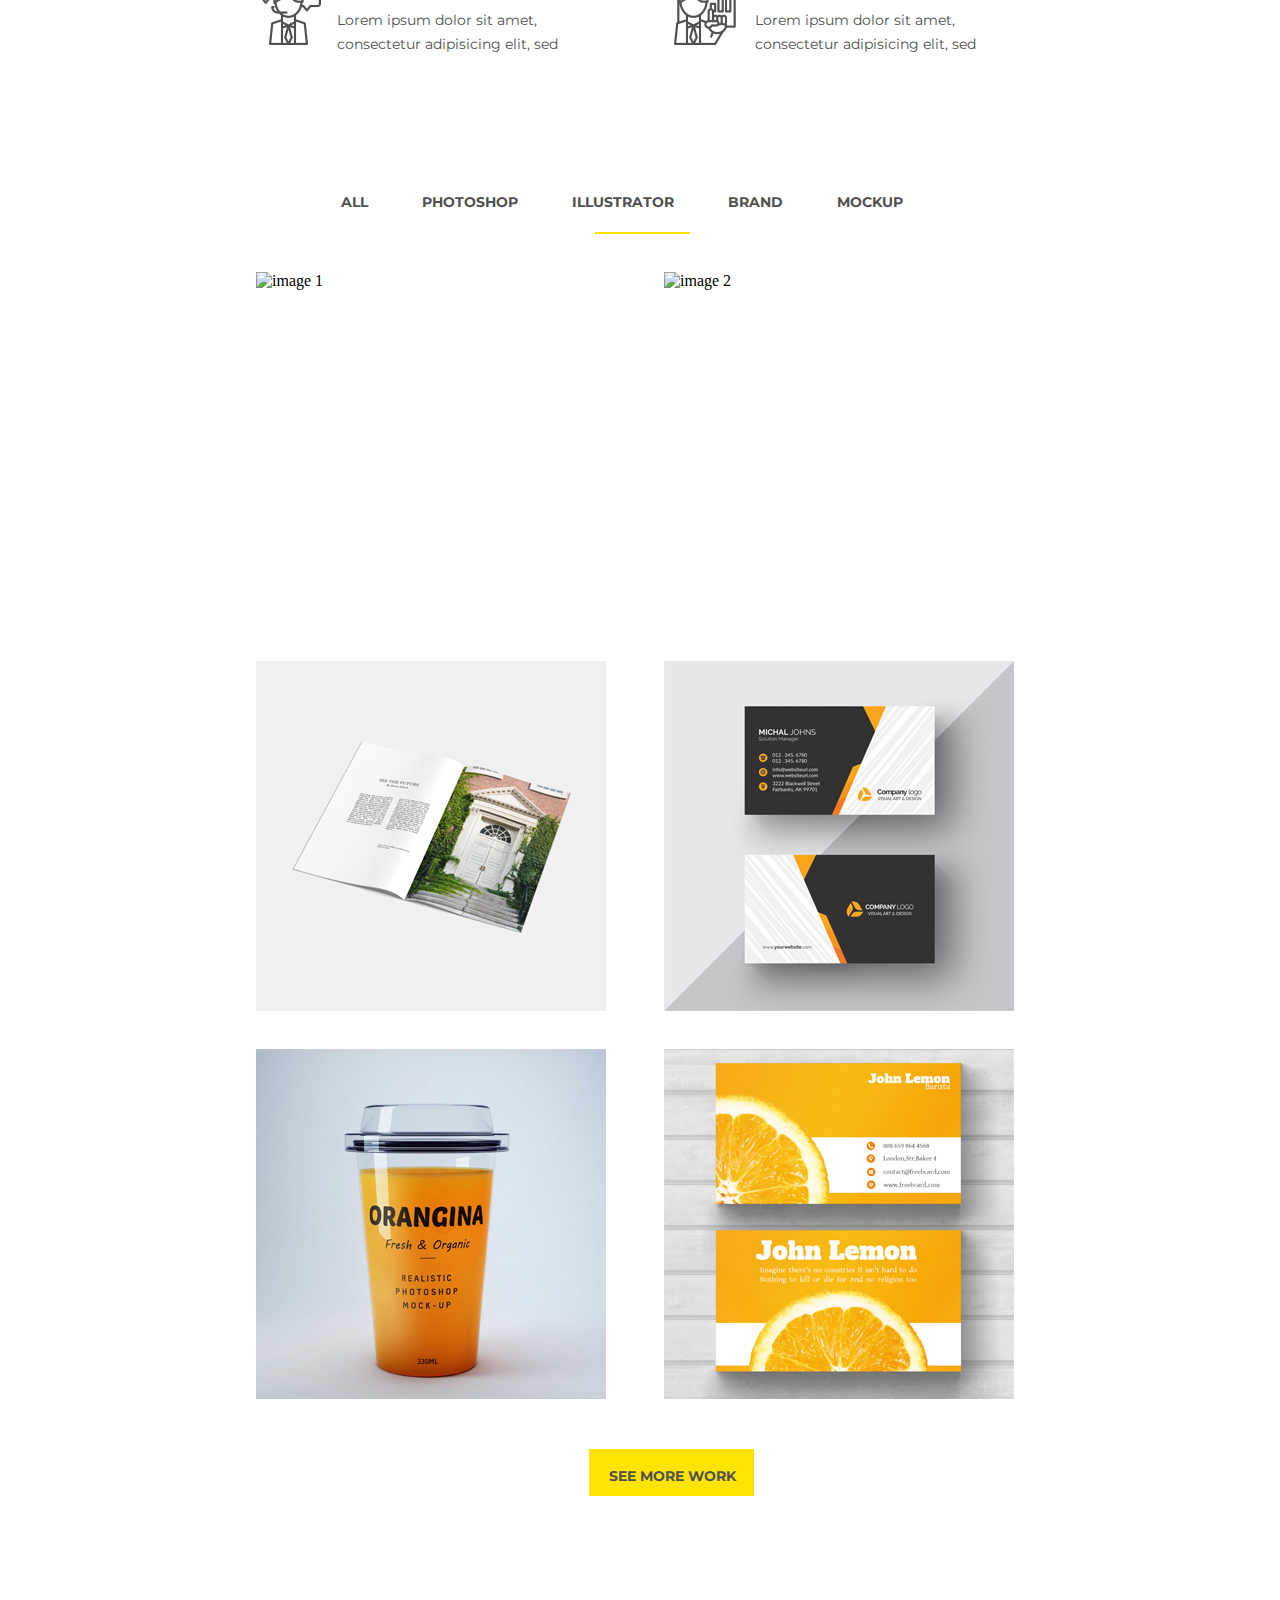
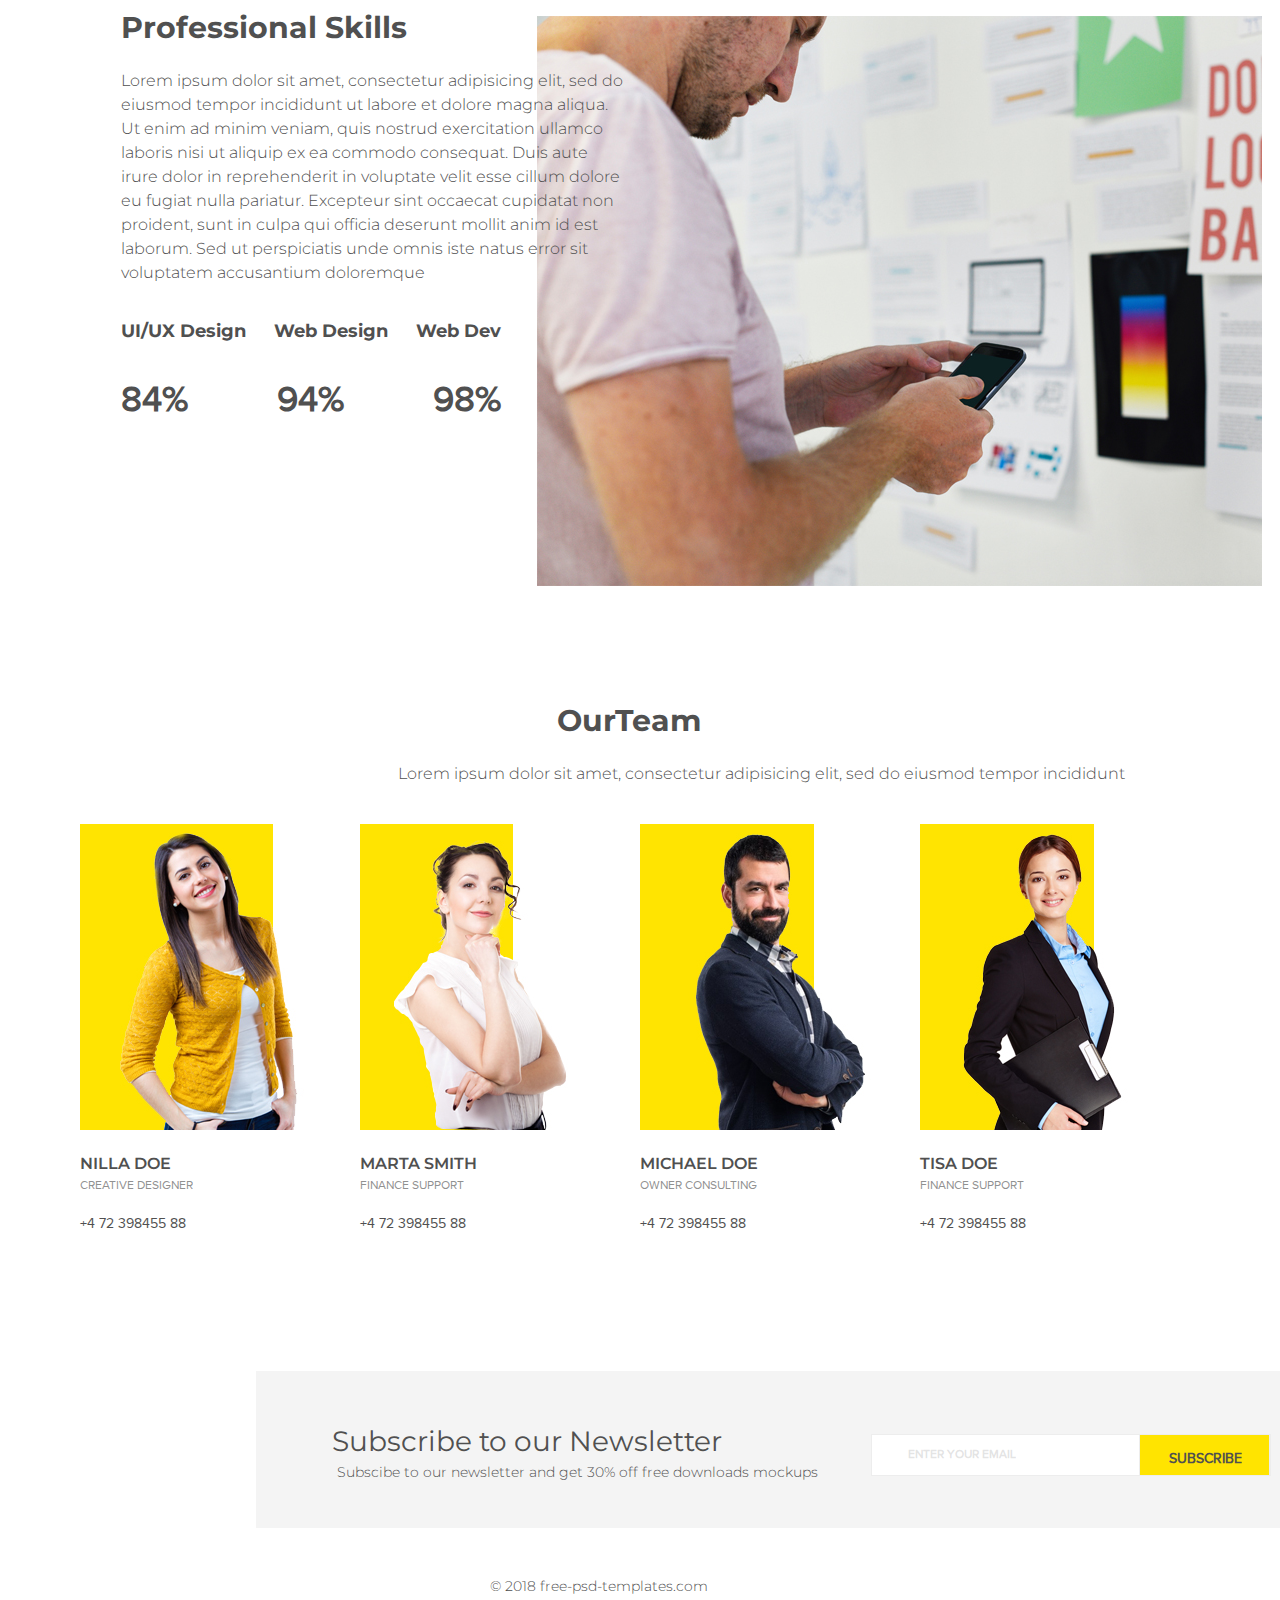
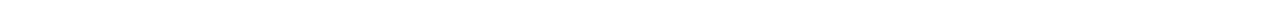
==== commit c5821a50: "Final Part Completed" ====
--- a/Creative Agency Digital Design/index.html
+++ b/Creative Agency Digital Design/index.html
@@ -166,6 +166,84 @@
                 <img src="images/image7.jpg" alt="image 7">
             </div>
         </div>
+        <div class="container-2-header-2">
+            OurTeam
+        </div>
+        <div class="container-2-header-2-content">
+            Lorem ipsum dolor sit amet, consectetur adipisicing elit, sed do eiusmod tempor incididunt
+        </div>
+
+        <div class="container-2-team-members">
+            <div class="container-2-team-member">
+                <img src="images/person1.jpg" alt="member 1">
+                <div class="container-2-team-member-title">
+                    NILLA DOE
+                </div>
+                <div class="container-2-team-member-content">
+                    CREATIVE DESIGNER
+                </div>
+                <div class="container-2-team-member-phone">
+                    +4 72 398455 88
+                </div>
+            </div>
+            <div class="container-2-team-member">
+                <img src="images/person2.jpg" alt="member 2">
+                <div class="container-2-team-member-title">
+                    MARTA SMITH
+                </div>
+                <div class="container-2-team-member-content">
+                    FINANCE SUPPORT
+                </div>
+                <div class="container-2-team-member-phone">
+                    +4 72 398455 88
+                </div>
+            </div>
+            <div class="container-2-team-member">
+                <img src="images/person3.jpg" alt="member 3">
+                <div class="container-2-team-member-title">
+                    MICHAEL DOE
+                </div>
+                <div class="container-2-team-member-content">
+                    OWNER CONSULTING
+                </div>
+                <div class="container-2-team-member-phone">
+                    +4 72 398455 88
+                </div>
+            </div>
+            <div class="container-2-team-member">
+                <img src="images/person4.jpg" alt="member 4">
+                <div class="container-2-team-member-title">
+                    TISA DOE
+                </div>
+                <div class="container-2-team-member-content">
+                    FINANCE SUPPORT
+                </div>
+                <div class="container-2-team-member-phone">
+                    +4 72 398455 88
+                </div>
+            </div>
+        </div>
+        <div class="container-2-subscribe">
+            <div class="container-2-subscribe-title">
+                Subscribe to our Newsletter
+                <div class="container-2-subscribe-content">
+                    Subscibe to our newsletter and get 30% off free downloads mockups
+                </div>
+            </div>
+            <div class="container-2-subscribe-input">
+                <div class="container-2-subscribe-input-text">
+                    ENTER YOUR EMAIL
+                </div>
+                <div class="container-2-subscribe-input-button">
+                    <div class="container-2-subscribe-input-button-text">
+                      SUBSCRIBE
+                    </div>
+                  </div>
+            </div>
+        </div>
+        <div class="container-2-footer">
+            &copy 2018 free-psd-templates.com
+        </div>
     </div>
 </body>
 </html>--- a/Creative Agency Digital Design/css/style.css
+++ b/Creative Agency Digital Design/css/style.css
@@ -368,3 +368,180 @@
   height: auto;
   margin-right: 0%;
 }
+
+.container-2-header-2 {
+  margin: 119px 28px 29px 5px;
+  font-family: "Montserrat", sans-serif;
+  font-size: 30px;
+  font-weight: bold;
+  font-stretch: normal;
+  font-style: normal;
+  line-height: 0.8;
+  letter-spacing: normal;
+  text-align: center;
+  color: #505050;
+}
+
+.container-2-header-2-content {
+  width: 754px;
+  height: 16px;
+  margin: 29px 0px 46px 29%;
+  font-family: "Montserrat", sans-serif;
+  font-size: 16px;
+  font-weight: 300;
+  font-stretch: normal;
+  font-style: normal;
+  line-height: 1.5;
+  letter-spacing: normal;
+  text-align: right;
+  color: #505050;
+}
+
+.container-2-team-members {
+  width: 100%;
+  height: auto;
+  display: flex;
+  justify-content: center;
+}
+
+.container-2-team-member {
+  height: auto;
+  margin: 0px 0px 20px 0;
+  padding: 0 25px 0 0;
+}
+
+.container-2-team-member-title {
+  margin: 20px 12px 5px 0;
+  font-family: "Montserrat", sans-serif;
+  font-size: 16px;
+  font-weight: 600;
+  font-stretch: normal;
+  font-style: normal;
+  line-height: normal;
+  letter-spacing: normal;
+  text-align: left;
+  color: #505050;
+}
+
+.container-2-team-member-content {
+  margin: 0px 81px 24px 0px;
+  opacity: 0.8;
+  font-family: "Proxima Nova", Georgia, sans-serif;
+  font-size: 12px;
+  font-weight: normal;
+  font-stretch: normal;
+  font-style: normal;
+  line-height: normal;
+  letter-spacing: normal;
+  text-align: left;
+  color: rgba(80, 80, 80, 0.8);
+}
+
+.container-2-team-member-phone {
+  font-family: "Proxima Nova", Georgia, sans-serif;
+  font-size: 14px;
+  font-weight: normal;
+  font-stretch: normal;
+  font-style: normal;
+  line-height: normal;
+  letter-spacing: normal;
+  text-align: left;
+  color: #505050;
+}
+
+.container-2-subscribe {
+  width: 1110px;
+  height: 157px;
+  margin: 120px 20% 49px;
+  padding: 53px 95px 55px 71px;
+  background-color: #f4f4f4;
+  display: flex;
+}
+
+.container-2-subscribe-title {
+  width: 400px;
+  height: 22px;
+  margin: 0 117px 13px 0;
+  font-family: "Montserrat", sans-serif;
+  font-size: 28px;
+  font-weight: normal;
+  font-stretch: normal;
+  font-style: normal;
+  line-height: normal;
+  letter-spacing: normal;
+  text-align: center;
+  color: #505050;
+}
+
+.container-2-subscribe-content {
+  width: 500px;
+  height: 14px;
+  margin: 5px 0 0 0;
+  font-family: "Montserrat", sans-serif;
+  font-size: 14px;
+  font-weight: 300;
+  font-stretch: normal;
+  font-style: normal;
+  line-height: normal;
+  letter-spacing: normal;
+  text-align: center;
+  color: #505050;
+}
+
+.container-2-subscribe-input {
+  width: 445px;
+  height: 42px;
+  margin: 10px 0 0px 27px;
+  padding: 0 0 0 36px;
+  border: solid 1px #ededed;
+  background-color: #ffffff;
+}
+
+.container-2-subscribe-input-text {
+  margin: 12px 0px 17px 0;
+  opacity: 0.4;
+  font-family: "Proxima Nova", Georgia, sans-serif;
+  font-size: 12px;
+  font-weight: bold;
+  font-stretch: normal;
+  font-style: normal;
+  line-height: normal;
+  letter-spacing: normal;
+  text-align: left;
+  color: rgba(80, 80, 80, 0.4);
+}
+
+.container-2-subscribe-input-button {
+  width: 131px;
+  height: 42px;
+  float: right;
+  margin: -44px 0 0 0;
+  padding: 16px 27px 16px 28px;
+  border: solid 1px #ededed;
+  background-color: #ffe400;
+}
+
+.container-2-subscribe-input-button-text {
+  font-family: "Proxima Nova", Georgia, sans-serif;
+  font-size: 14px;
+  font-weight: bold;
+  font-stretch: normal;
+  font-style: normal;
+  line-height: normal;
+  letter-spacing: normal;
+  text-align: center;
+  color: #505050;
+}
+
+.container-2-footer {
+  margin: 49px 83px 2% 0;
+  font-family: "Montserrat", sans-serif;
+  font-size: 14px;
+  font-weight: 300;
+  font-stretch: normal;
+  font-style: normal;
+  line-height: normal;
+  letter-spacing: normal;
+  text-align: center;
+  color: #505050;
+}
